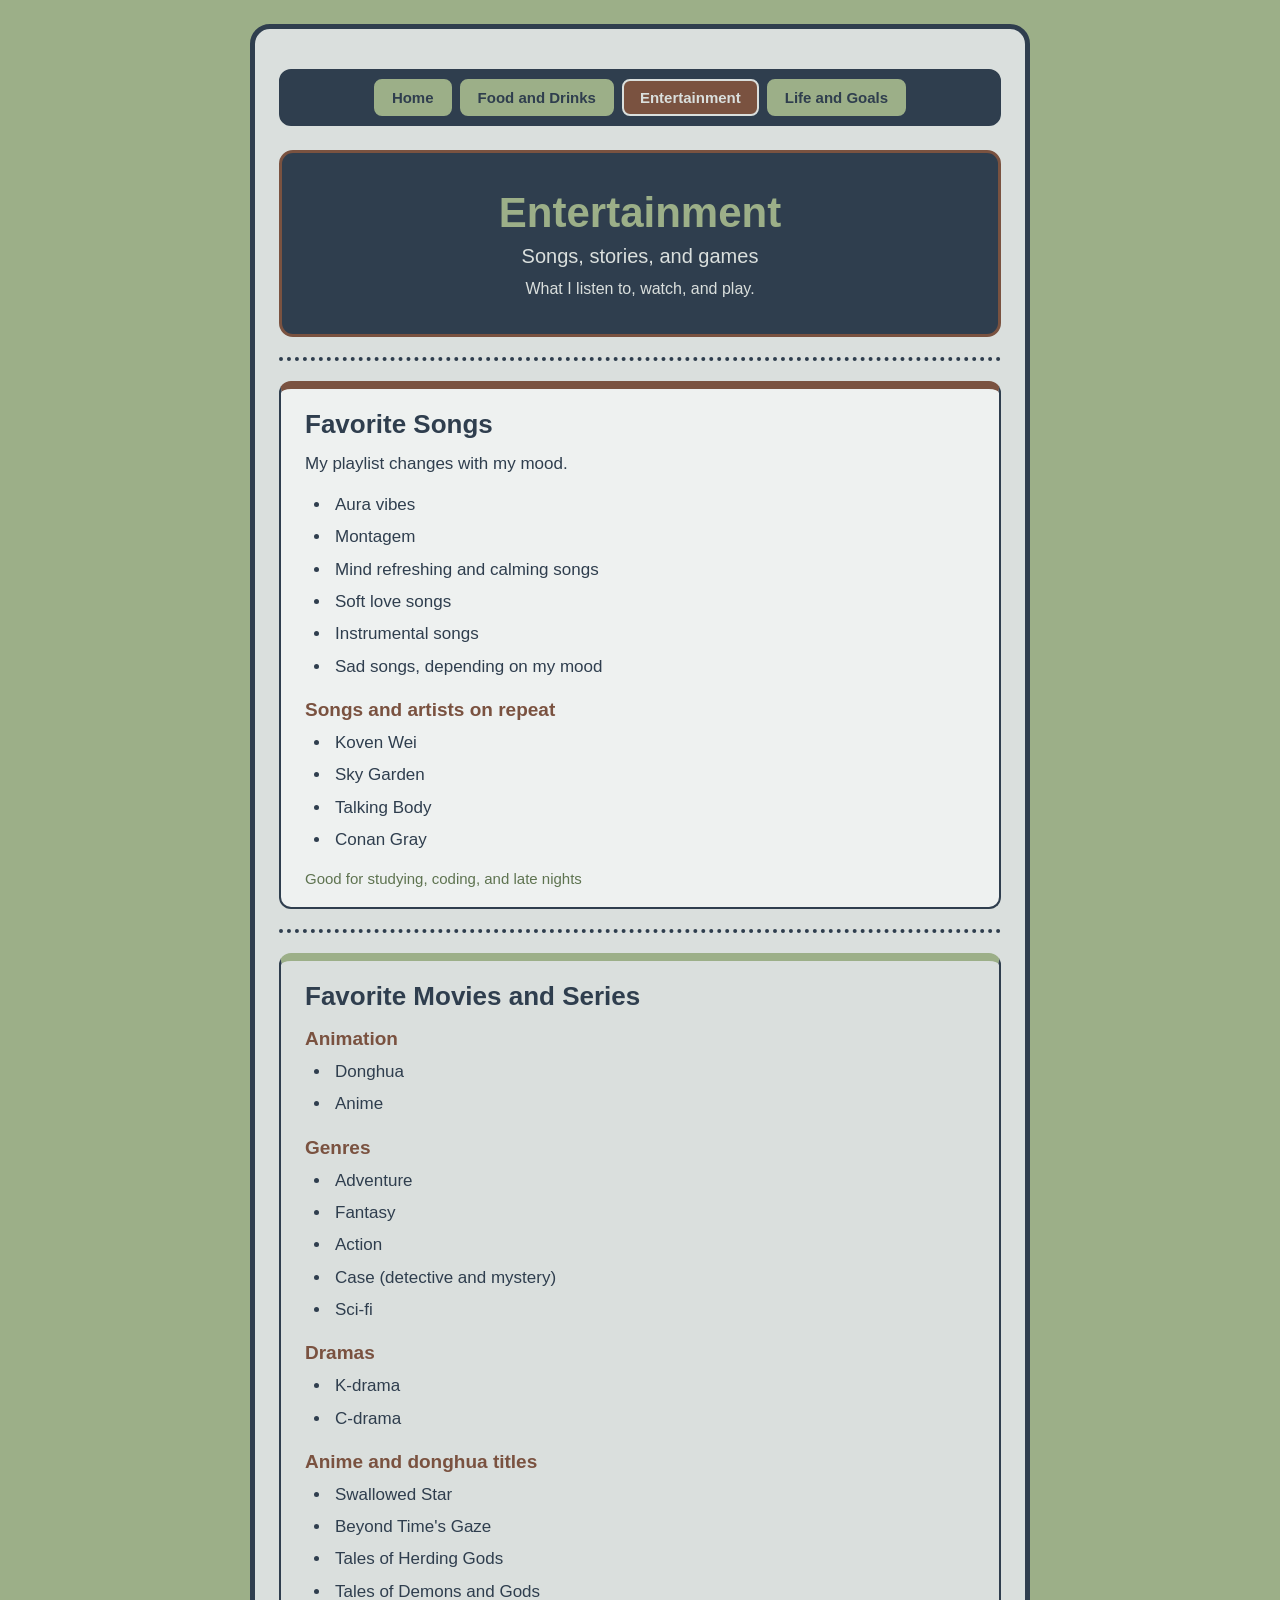
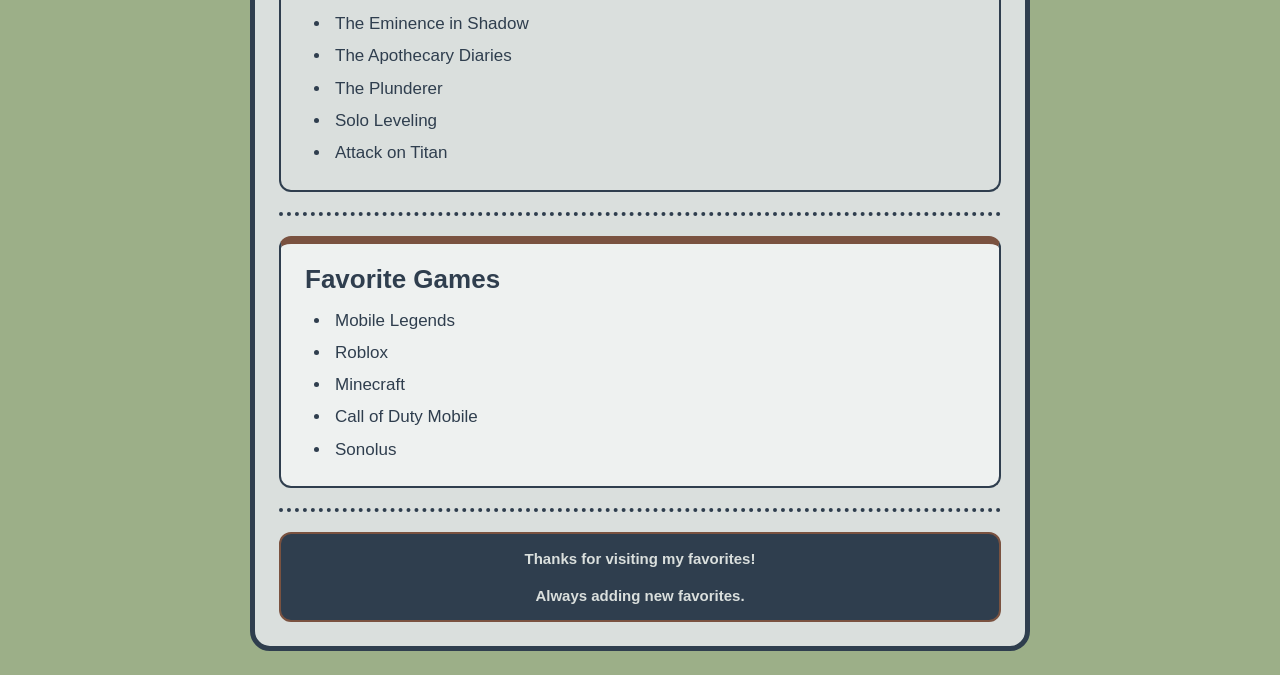
==== entertainment.html @ 72d91fed "Add files via upload" ====
<!DOCTYPE html>
<html lang="en">
<head>
  <meta charset="UTF-8">
  <meta name="viewport" content="width=device-width, initial-scale=1">
  <title>Entertainment | My Favorites</title>
  <link rel="stylesheet" href="favorites.css">
</head>
<body>

  <div id="page" class="wrapper">

    <nav id="menu" class="menu">
      <ul class="menu-list">
        <li><a class="menu-link" href="index.html">Home</a></li>
        <li><a class="menu-link" href="food.html">Food and Drinks</a></li>
        <li><a class="menu-link active" href="entertainment.html">Entertainment</a></li>
        <li><a class="menu-link" href="life.html">Life and Goals</a></li>
      </ul>
    </nav>

    <header id="top" class="hero">
      <h1>Entertainment</h1>
      <h2>Songs, stories, and games</h2>
      <p>What I listen to, watch, and play.</p>
    </header>

    <hr class="divider">

    <main>

      <section id="songs" class="card">
        <h3>Favorite Songs</h3>
        <p>My playlist changes with my mood.</p>
        <ul class="fav-list">
          <li>Aura vibes</li>
          <li>Montagem</li>
          <li>Mind refreshing and calming songs</li>
          <li>Soft love songs</li>
          <li>Instrumental songs</li>
          <li>Sad songs, depending on my mood</li>
        </ul>
        <h4>Songs and artists on repeat</h4>
        <ul class="fav-list">
          <li>Koven Wei</li>
          <li>Sky Garden</li>
          <li>Talking Body</li>
          <li>Conan Gray</li>
        </ul>
        <h6>Good for studying, coding, and late nights</h6>
      </section>

      <hr class="divider">

      <section id="watch" class="card highlight">
        <h3>Favorite Movies and Series</h3>
        <h4>Animation</h4>
        <ul class="fav-list">
          <li>Donghua</li>
          <li>Anime</li>
        </ul>
        <h4>Genres</h4>
        <ul class="fav-list">
          <li>Adventure</li>
          <li>Fantasy</li>
          <li>Action</li>
          <li>Case (detective and mystery)</li>
          <li>Sci-fi</li>
        </ul>
        <h4>Dramas</h4>
        <ul class="fav-list">
          <li>K-drama</li>
          <li>C-drama</li>
        </ul>
        <h4>Anime and donghua titles</h4>
        <ul class="fav-list">
          <li>Swallowed Star</li>
          <li>Beyond Time's Gaze</li>
          <li>Tales of Herding Gods</li>
          <li>Tales of Demons and Gods</li>
          <li>The Eminence in Shadow</li>
          <li>The Apothecary Diaries</li>
          <li>The Plunderer</li>
          <li>Solo Leveling</li>
          <li>Attack on Titan</li>
        </ul>
      </section>

      <hr class="divider">

      <section id="games" class="card">
        <h3>Favorite Games</h3>
        <ul class="fav-list">
          <li>Mobile Legends</li>
          <li>Roblox</li>
          <li>Minecraft</li>
          <li>Call of Duty Mobile</li>
          <li>Sonolus</li>
        </ul>
      </section>

    </main>

    <hr class="divider">

    <footer id="bottom" class="footer">
      <p>Thanks for visiting my favorites!</p>
      <br>
      <p>Always adding new favorites.</p>
    </footer>

  </div>

</body>
</html>
---- favorites.css ----
/* Palette (HTML colors)
   Sage green:    #9CAF88
   Charcoal blue: #2F3E4E
   Pastel gray:   #DADFDD
   Cocoa brown:   #7A5240  (accent, for the chocolate theme)
*/

* {
  box-sizing: border-box;
}

html {
  scroll-behavior: smooth;
}

body {
  margin: 0;
  padding: 24px;
  background-color: #9CAF88;
  color: #2F3E4E;
  font-family: Verdana, Geneva, sans-serif;
  font-size: 17px;
  font-weight: 400;
}

#page {
  max-width: 780px;
  margin: 0 auto;
  padding: 24px;
  background-color: #DADFDD;
  border: 5px solid #2F3E4E;
  border-radius: 20px;
}

/* Hero */
.hero {
  padding: 36px 24px;
  background-color: #2F3E4E;
  color: #DADFDD;
  border-style: solid;
  border-width: 3px;
  border-color: #7A5240;
  border-radius: 14px;
  text-align: center;
}

.hero h1 {
  margin: 0 0 8px 0;
  font-size: 42px;
  font-weight: 700;
  color: #9CAF88;
}

.hero h2 {
  margin: 0 0 12px 0;
  font-size: 20px;
  font-weight: 400;
}

.hero p {
  margin: 0;
  font-size: 16px;
}

/* Menu */
.menu {
  margin: 16px 0 24px 0;
  padding: 8px;
  background-color: #2F3E4E;
  border: 2px solid #2F3E4E;
  border-radius: 12px;
}

.menu-list {
  display: flex;
  flex-wrap: wrap;
  justify-content: center;
  gap: 8px;
  margin: 0;
  padding: 0;
  list-style: none;
}

.menu-link {
  display: block;
  padding: 8px 16px;
  color: #2F3E4E;
  background-color: #9CAF88;
  border: 2px solid #9CAF88;
  border-radius: 8px;
  font-size: 15px;
  font-weight: 700;
  text-decoration: none;
}

/* Cards and dividers */
.card {
  padding: 20px 24px;
  background-color: rgb(238, 241, 240);
  border-style: solid;
  border-width: 2px;
  border-color: #2F3E4E;
  border-top-style: solid;
  border-top-width: 8px;
  border-top-color: #7A5240;
  border-radius: 12px;
}

.card h3 {
  margin: 0 0 10px 0;
  font-size: 26px;
  font-weight: 700;
}

.card h4 {
  margin: 16px 0 6px 0;
  font-size: 19px;
  font-weight: 700;
  color: #7A5240;
}

.card h5 {
  margin: 0 0 4px 0;
  font-size: 16px;
  font-weight: 700;
}

.card h6 {
  margin: 14px 0 0 0;
  font-size: 15px;
  font-weight: 400;
  color: #5E7350;
}

.card p {
  margin: 0 0 12px 0;
  line-height: 1.6;
}

.divider {
  margin: 20px 0;
  border: none;
  border-top-style: dotted;
  border-top-width: 4px;
  border-top-color: #2F3E4E;
}

.highlight {
  background-color: #DADFDD;
  border-color: #2F3E4E;
  border-top-color: #9CAF88;
}

.note {
  padding: 10px 14px;
  background-color: #DADFDD;
  border: 2px dashed #7A5240;
  border-radius: 8px;
  font-weight: 700;
}

/* Lists */
.fav-list {
  margin: 0;
  padding-left: 26px;
  line-height: 1.9;
}

.fav-list li {
  padding-left: 4px;
}

/* Color swatches */
.swatch-row {
  display: flex;
  flex-wrap: wrap;
  gap: 12px;
}

.swatch {
  flex: 1 1 160px;
  padding: 18px 14px;
  border: 3px solid #2F3E4E;
  border-radius: 10px;
}

.swatch p {
  margin: 0;
}

#swatch-green {
  background-color: #9CAF88;
  color: #2F3E4E;
}

#swatch-blue {
  background-color: #2F3E4E;
  color: #DADFDD;
}

#swatch-gray {
  background-color: #DADFDD;
  color: #2F3E4E;
}

/* Footer */
.footer {
  padding: 16px;
  background-color: #2F3E4E;
  color: #DADFDD;
  border: 2px solid #7A5240;
  border-radius: 12px;
  text-align: center;
}

.footer p {
  margin: 0;
  font-size: 15px;
  font-weight: 700;
}

@media (max-width: 480px) {
  body { padding: 10px; }
  #page { padding: 14px; }
  .hero h1 { font-size: 32px; }
}

/* Quote */
.quote {
  padding: 16px 18px;
  background-color: #DADFDD;
  border-style: solid;
  border-width: 2px;
  border-color: #2F3E4E;
  border-top-style: dashed;
  border-top-color: #7A5240;
  border-radius: 10px;
  font-size: 19px;
  font-weight: 700;
  line-height: 1.7;
}

/* Page links */
.menu-link.active {
  color: #DADFDD;
  background-color: #7A5240;
  border-color: #DADFDD;
}

.text-link {
  color: #7A5240;
  font-weight: 700;
}
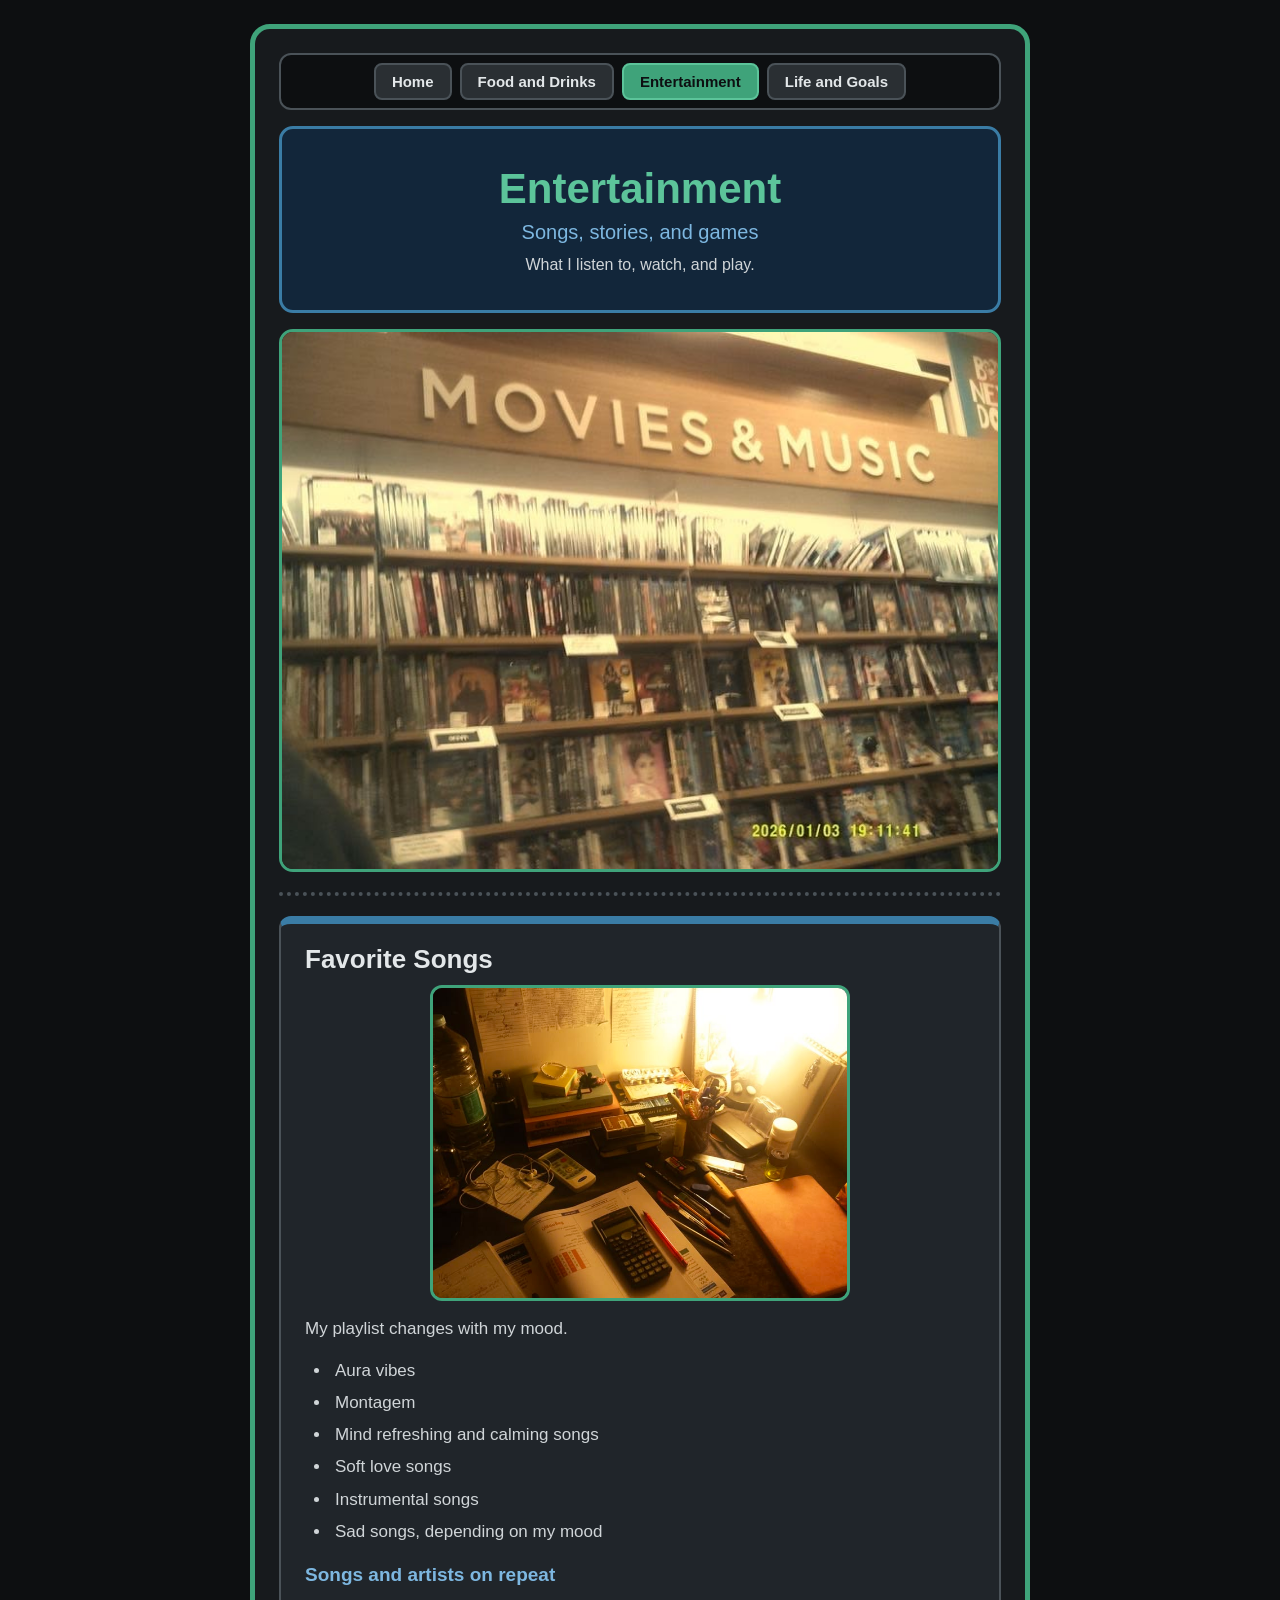
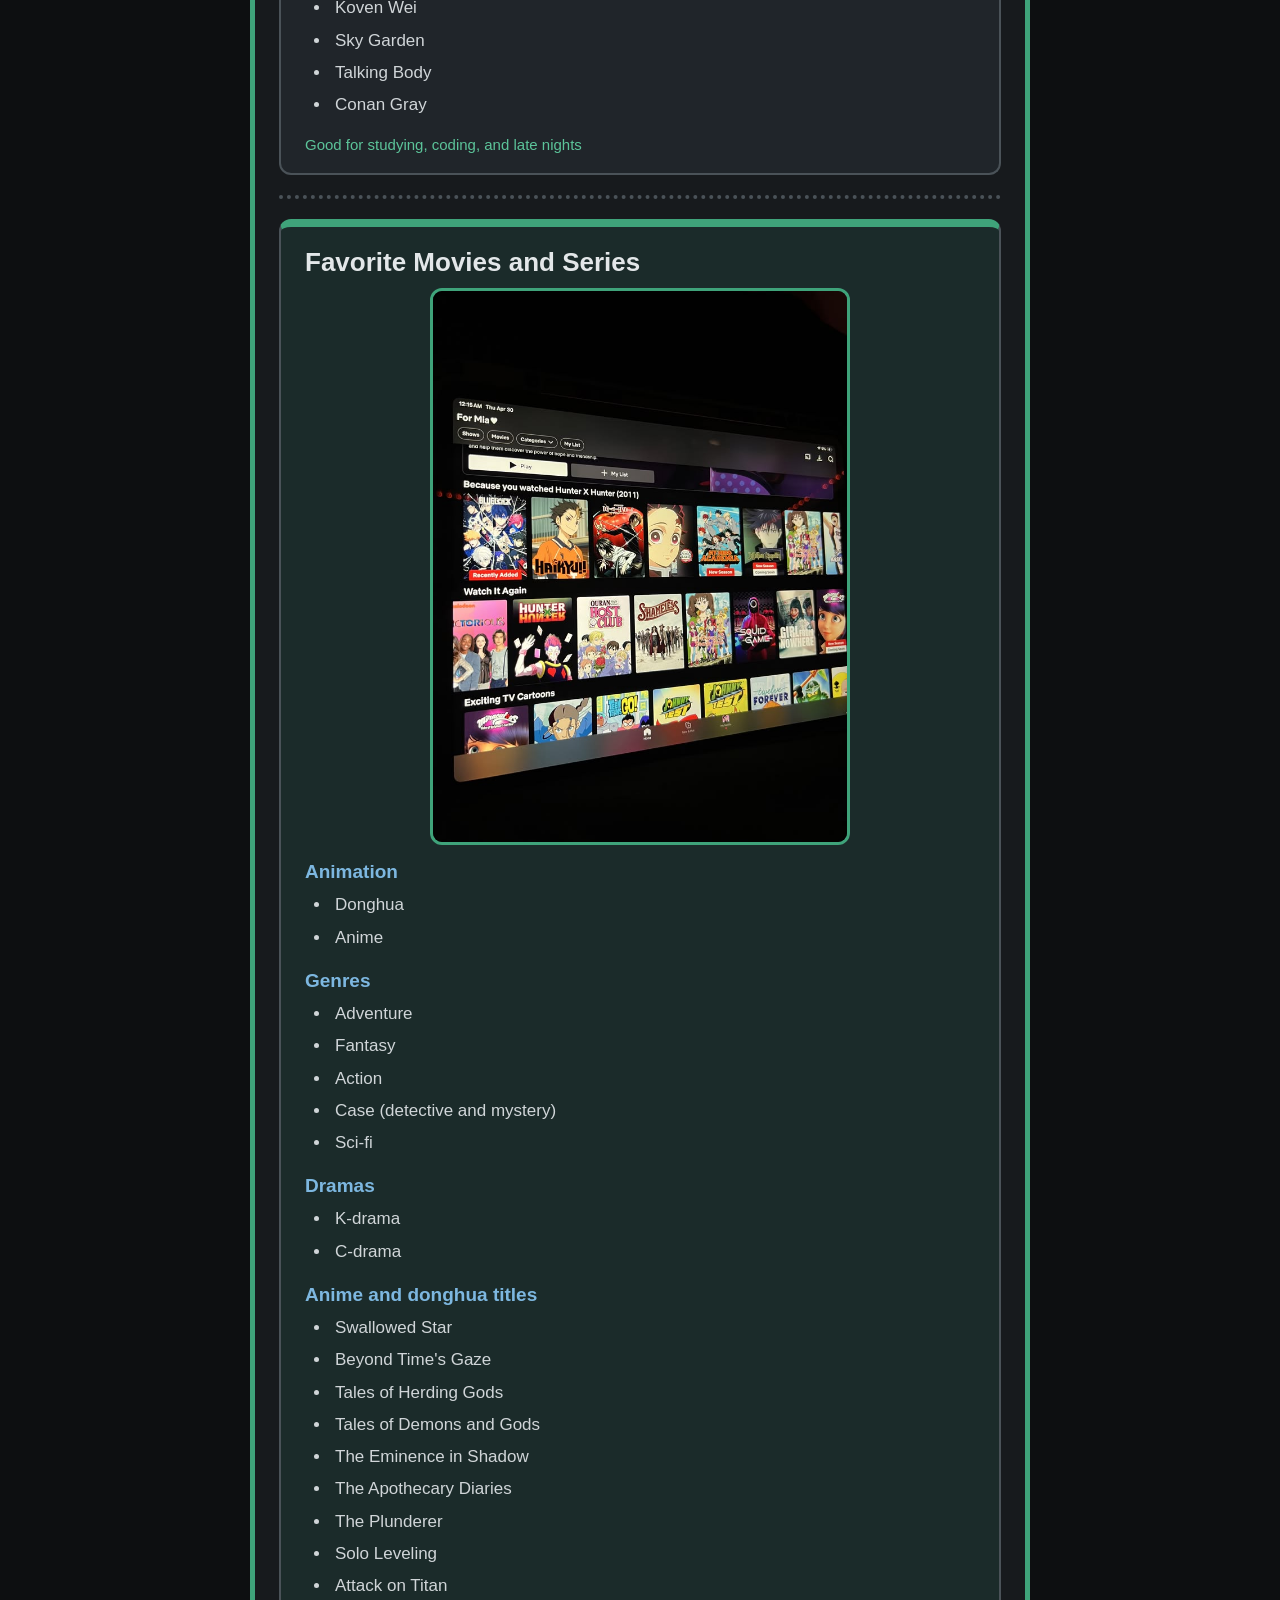
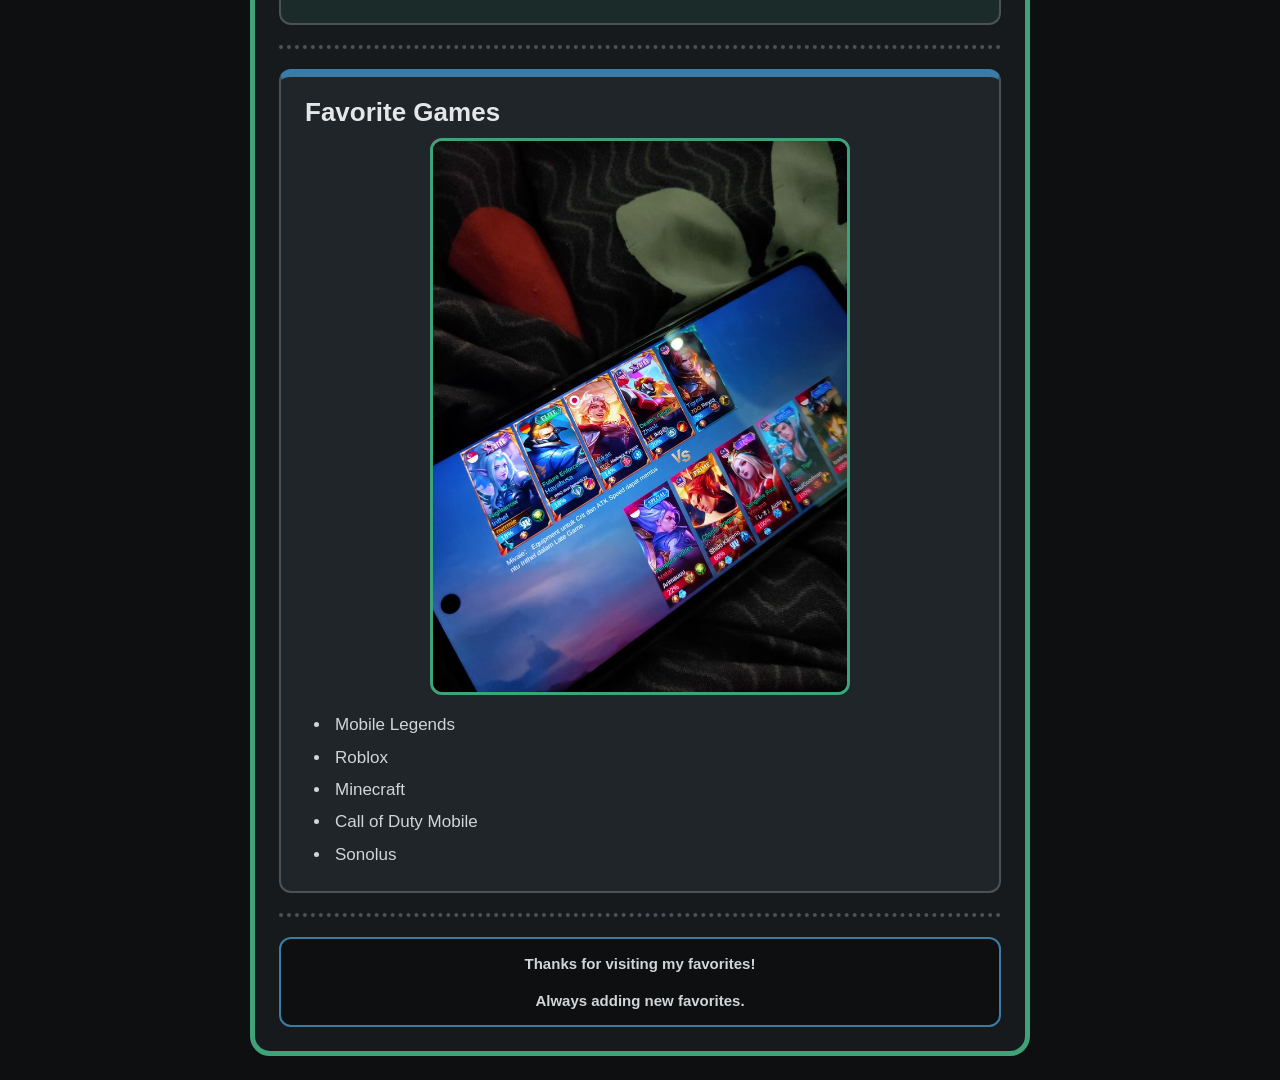
==== commit 437a53e2: "Add files via upload" ====
--- a/entertainment.html
+++ b/entertainment.html
@@ -25,12 +25,15 @@
       <p>What I listen to, watch, and play.</p>
     </header>
 
+    <img class="banner" src="entertainment.jpg" alt="Illustration of movies and music">
+
     <hr class="divider">
 
     <main>
 
       <section id="songs" class="card">
         <h3>Favorite Songs</h3>
+        <img class="photo" src="vibes.jpg" alt="my fav vibes">
         <p>My playlist changes with my mood.</p>
         <ul class="fav-list">
           <li>Aura vibes</li>
@@ -54,6 +57,7 @@
 
       <section id="watch" class="card highlight">
         <h3>Favorite Movies and Series</h3>
+        <img class="photo" src="movies.jpg" alt="my watchlist">
         <h4>Animation</h4>
         <ul class="fav-list">
           <li>Donghua</li>
@@ -90,6 +94,7 @@
 
       <section id="games" class="card">
         <h3>Favorite Games</h3>
+        <img class="photo" src="games.jpg" alt="my favorite games">
         <ul class="fav-list">
           <li>Mobile Legends</li>
           <li>Roblox</li>
--- a/favorites.css
+++ b/favorites.css
@@ -1,8 +1,8 @@
 /* Palette (HTML colors)
-   Sage green:    #9CAF88
-   Charcoal blue: #2F3E4E
-   Pastel gray:   #DADFDD
-   Cocoa brown:   #7A5240  (accent, for the chocolate theme)
+   Black:        #0D0F11
+   Grays:        #171A1D, #20252A, #2A2F33, #4A5258, #8A9399, #D0D5D8, #E3E7E9
+   Greens:       #17503E (dark), #3FA37A (medium), #5CC49A (light)
+   Blues:        #12263A (navy), #3A7CA5 (medium), #7DB7E0 (light)
 */
 
 * {
@@ -16,8 +16,8 @@
 body {
   margin: 0;
   padding: 24px;
-  background-color: #9CAF88;
-  color: #2F3E4E;
+  background-color: #0D0F11;
+  color: #D0D5D8;
   font-family: Verdana, Geneva, sans-serif;
   font-size: 17px;
   font-weight: 400;
@@ -27,19 +27,19 @@
   max-width: 780px;
   margin: 0 auto;
   padding: 24px;
-  background-color: #DADFDD;
-  border: 5px solid #2F3E4E;
+  background-color: #171A1D;
+  border: 5px solid #3FA37A;
   border-radius: 20px;
 }
 
-/* Hero */
+/* Hero and banner image */
 .hero {
   padding: 36px 24px;
-  background-color: #2F3E4E;
-  color: #DADFDD;
+  background-color: #12263A;
+  color: #D0D5D8;
   border-style: solid;
   border-width: 3px;
-  border-color: #7A5240;
+  border-color: #3A7CA5;
   border-radius: 14px;
   text-align: center;
 }
@@ -48,26 +48,36 @@
   margin: 0 0 8px 0;
   font-size: 42px;
   font-weight: 700;
-  color: #9CAF88;
+  color: #5CC49A;
 }
 
 .hero h2 {
   margin: 0 0 12px 0;
   font-size: 20px;
   font-weight: 400;
+  color: #7DB7E0;
 }
 
 .hero p {
   margin: 0;
   font-size: 16px;
+}
+
+.banner {
+  display: block;
+  width: 100%;
+  height: auto;
+  margin: 16px 0 0 0;
+  border: 3px solid #3FA37A;
+  border-radius: 14px;
 }
 
 /* Menu */
 .menu {
-  margin: 16px 0 24px 0;
+  margin: 0 0 16px 0;
   padding: 8px;
-  background-color: #2F3E4E;
-  border: 2px solid #2F3E4E;
+  background-color: #0D0F11;
+  border: 2px solid #4A5258;
   border-radius: 12px;
 }
 
@@ -84,25 +94,31 @@
 .menu-link {
   display: block;
   padding: 8px 16px;
-  color: #2F3E4E;
-  background-color: #9CAF88;
-  border: 2px solid #9CAF88;
+  color: #E3E7E9;
+  background-color: #2A2F33;
+  border: 2px solid #4A5258;
   border-radius: 8px;
   font-size: 15px;
   font-weight: 700;
   text-decoration: none;
+}
+
+.menu-link.active {
+  color: #0D0F11;
+  background-color: #3FA37A;
+  border-color: #5CC49A;
 }
 
 /* Cards and dividers */
 .card {
   padding: 20px 24px;
-  background-color: rgb(238, 241, 240);
+  background-color: #20252A;
   border-style: solid;
   border-width: 2px;
-  border-color: #2F3E4E;
+  border-color: #4A5258;
   border-top-style: solid;
   border-top-width: 8px;
-  border-top-color: #7A5240;
+  border-top-color: #3A7CA5;
   border-radius: 12px;
 }
 
@@ -110,13 +126,14 @@
   margin: 0 0 10px 0;
   font-size: 26px;
   font-weight: 700;
+  color: #E3E7E9;
 }
 
 .card h4 {
   margin: 16px 0 6px 0;
   font-size: 19px;
   font-weight: 700;
-  color: #7A5240;
+  color: #7DB7E0;
 }
 
 .card h5 {
@@ -129,7 +146,16 @@
   margin: 14px 0 0 0;
   font-size: 15px;
   font-weight: 400;
-  color: #5E7350;
+  color: #5CC49A;
+}
+.photo {
+  display: block;
+  width: 100%;
+  max-width: 420px;
+  height: auto;
+  margin: 0 auto 14px auto;
+  border: 3px solid #3FA37A;
+  border-radius: 12px;
 }
 
 .card p {
@@ -142,20 +168,20 @@
   border: none;
   border-top-style: dotted;
   border-top-width: 4px;
-  border-top-color: #2F3E4E;
+  border-top-color: #4A5258;
 }
 
 .highlight {
-  background-color: #DADFDD;
-  border-color: #2F3E4E;
-  border-top-color: #9CAF88;
+  background-color: #1B2B2A;
+  border-top-color: #3FA37A;
 }
 
 .note {
   padding: 10px 14px;
-  background-color: #DADFDD;
-  border: 2px dashed #7A5240;
+  background-color: #12263A;
+  border: 2px dashed #3FA37A;
   border-radius: 8px;
+  color: #E3E7E9;
   font-weight: 700;
 }
 
@@ -170,7 +196,12 @@
   padding-left: 4px;
 }
 
-/* Color swatches */
+.text-link {
+  color: #7DB7E0;
+  font-weight: 700;
+}
+
+/* Color swatches (these show my favorite colors) */
 .swatch-row {
   display: flex;
   flex-wrap: wrap;
@@ -180,7 +211,7 @@
 .swatch {
   flex: 1 1 160px;
   padding: 18px 14px;
-  border: 3px solid #2F3E4E;
+  border: 3px solid #8A9399;
   border-radius: 10px;
 }
 
@@ -203,12 +234,28 @@
   color: #2F3E4E;
 }
 
+/* Quote */
+.quote {
+  padding: 16px 18px;
+  background-color: #12263A;
+  border-style: solid;
+  border-width: 2px;
+  border-color: #4A5258;
+  border-top-style: dashed;
+  border-top-color: #5CC49A;
+  border-radius: 10px;
+  color: #E3E7E9;
+  font-size: 19px;
+  font-weight: 700;
+  line-height: 1.7;
+}
+
 /* Footer */
 .footer {
   padding: 16px;
-  background-color: #2F3E4E;
-  color: #DADFDD;
-  border: 2px solid #7A5240;
+  background-color: #0D0F11;
+  color: #D0D5D8;
+  border: 2px solid #3A7CA5;
   border-radius: 12px;
   text-align: center;
 }
@@ -223,31 +270,4 @@
   body { padding: 10px; }
   #page { padding: 14px; }
   .hero h1 { font-size: 32px; }
-}
-
-/* Quote */
-.quote {
-  padding: 16px 18px;
-  background-color: #DADFDD;
-  border-style: solid;
-  border-width: 2px;
-  border-color: #2F3E4E;
-  border-top-style: dashed;
-  border-top-color: #7A5240;
-  border-radius: 10px;
-  font-size: 19px;
-  font-weight: 700;
-  line-height: 1.7;
-}
-
-/* Page links */
-.menu-link.active {
-  color: #DADFDD;
-  background-color: #7A5240;
-  border-color: #DADFDD;
-}
-
-.text-link {
-  color: #7A5240;
-  font-weight: 700;
 }
